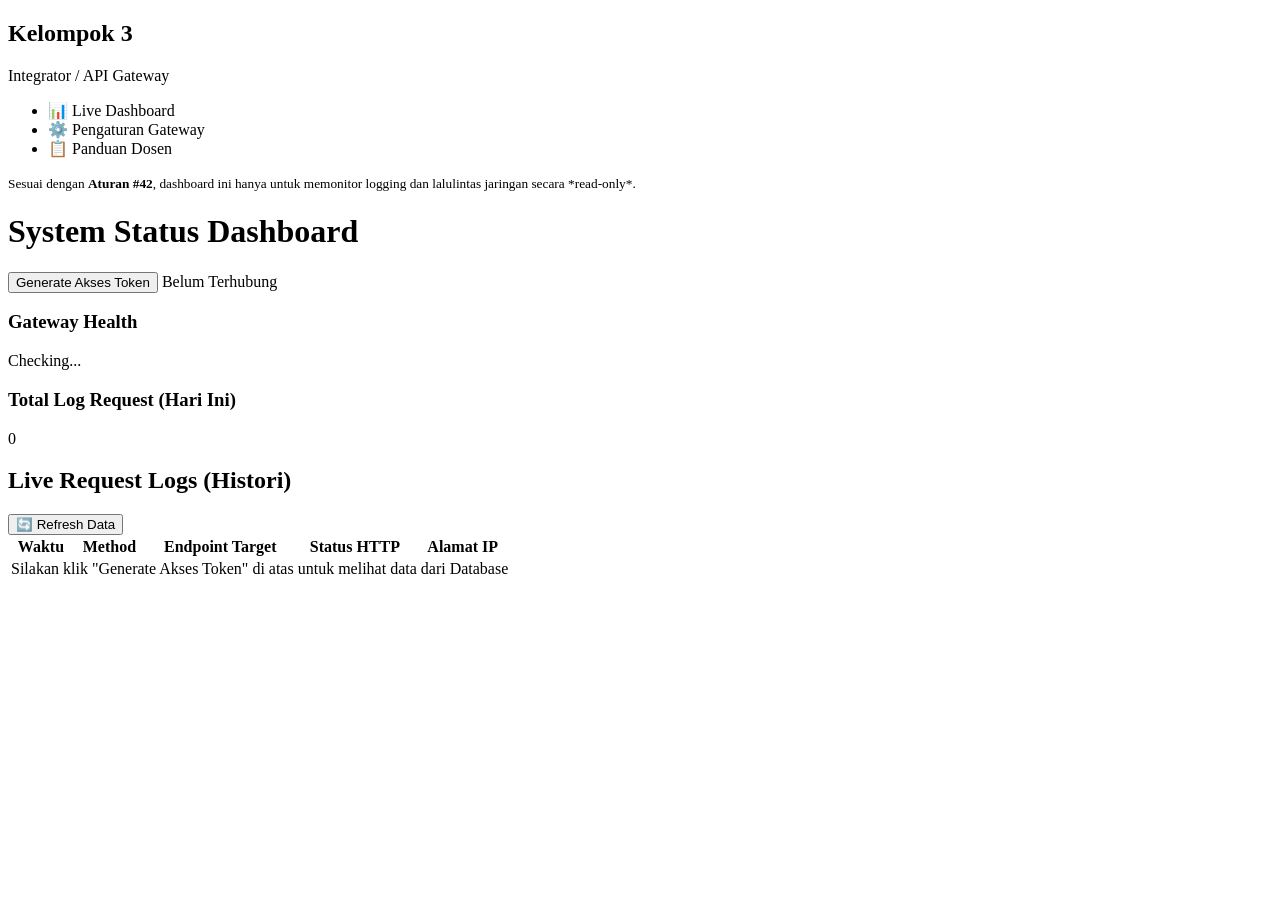
==== api-gateway/public/index.html @ d882895a "" ====
<!DOCTYPE html>
<html lang="id">
<head>
    <meta charset="UTF-8">
    <meta name="viewport" content="width=device-width, initial-scale=1.0">
    <title>API Gateway Dashboard - Kelompok 3</title>
    <link href="https://fonts.googleapis.com/css2?family=Inter:wght@300;400;600;700&display=swap" rel="stylesheet">
    <link rel="stylesheet" href="/ui/style.css">
</head>
<body>
    <div class="dashboard-container">
        <aside class="sidebar">
            <div class="logo">
                <h2>Kelompok 3</h2>
                <p>Integrator / API Gateway</p>
            </div>
            <nav>
                <ul>
                    <li class="active">📊 Live Dashboard</li>
                    <li>⚙️ Pengaturan Gateway</li>
                    <li>📋 Panduan Dosen</li>
                </ul>
            </nav>
            
            <div class="info-box">
                <small>Sesuai dengan <b>Aturan #42</b>, dashboard ini hanya untuk memonitor logging dan lalulintas jaringan secara *read-only*.</small>
            </div>
        </aside>

        <main class="main-content">
            <header>
                <h1>System Status Dashboard</h1>
                <div class="auth-section">
                    <button id="generateTokenBtn" class="btn-primary">Generate Akses Token</button>
                    <span id="tokenStatus" class="status-badge offline">Belum Terhubung</span>
                </div>
            </header>

            <div class="metrics-grid">
                <div class="metric-card glass">
                    <h3>Gateway Health</h3>
                    <div class="value" id="healthStatus">Checking...</div>
                </div>
                <div class="metric-card glass">
                    <h3>Total Log Request (Hari Ini)</h3>
                    <div class="value" id="totalRequests">0</div>
                </div>
            </div>

            <section class="logs-section glass">
                <div class="section-header">
                    <h2>Live Request Logs (Histori)</h2>
                    <button id="refreshLogsBtn" class="btn-secondary">🔄 Refresh Data</button>
                </div>
                <div class="table-container">
                    <table id="logsTable">
                        <thead>
                            <tr>
                                <th>Waktu</th>
                                <th>Method</th>
                                <th>Endpoint Target</th>
                                <th>Status HTTP</th>
                                <th>Alamat IP</th>
                            </tr>
                        </thead>
                        <tbody>
                            <tr>
                                <td colspan="5" class="empty-state">Silakan klik "Generate Akses Token" di atas untuk melihat data dari Database</td>
                            </tr>
                        </tbody>
                    </table>
                </div>
            </section>
        </main>
    </div>
    <script src="/ui/script.js"></script>
</body>
</html>
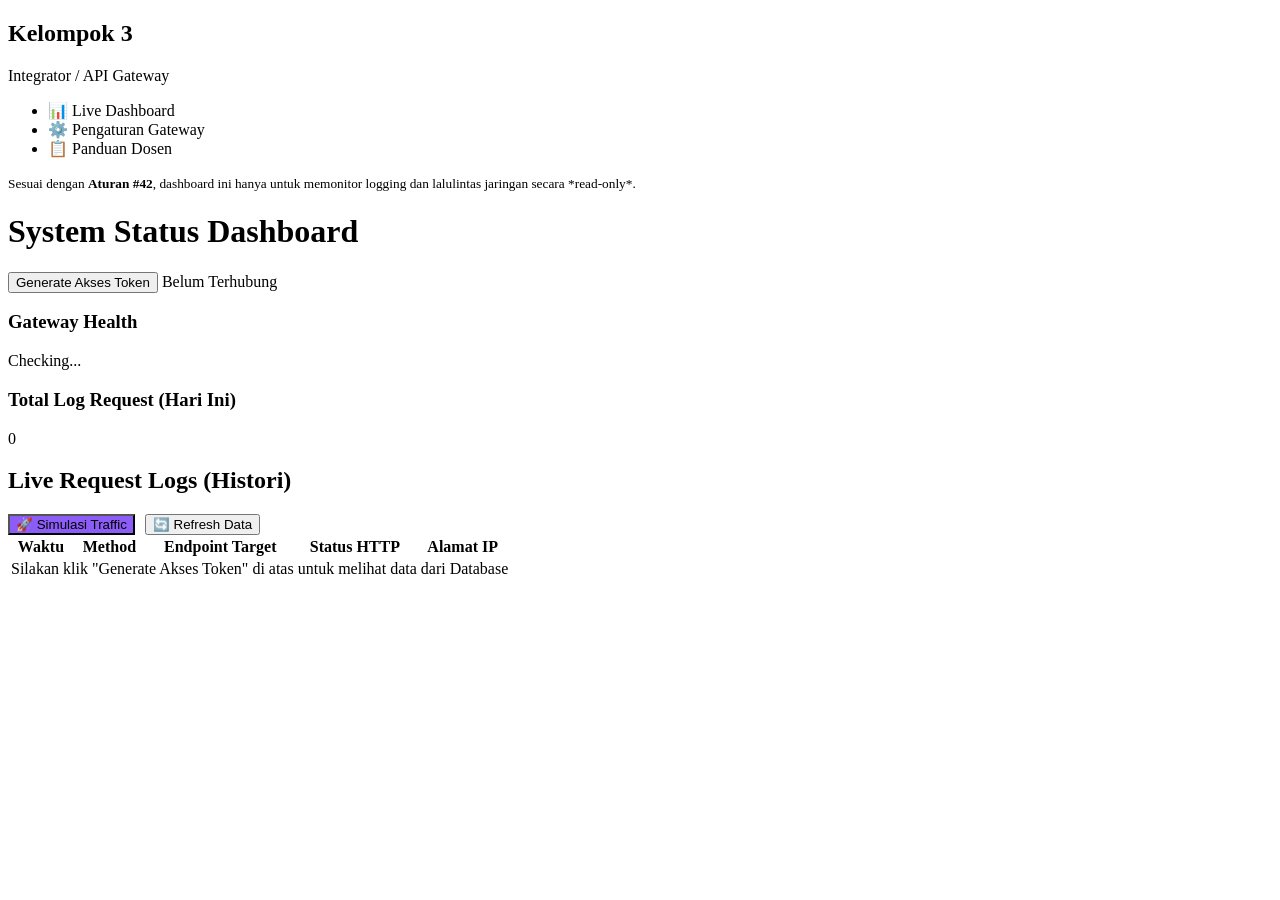
==== commit 9307564d: "" ====
--- a/api-gateway/public/index.html
+++ b/api-gateway/public/index.html
@@ -16,9 +16,9 @@
             </div>
             <nav>
                 <ul>
-                    <li class="active">📊 Live Dashboard</li>
-                    <li>⚙️ Pengaturan Gateway</li>
-                    <li>📋 Panduan Dosen</li>
+                    <li id="menuDashboard" class="active">📊 Live Dashboard</li>
+                    <li id="menuPengaturan">⚙️ Pengaturan Gateway</li>
+                    <li id="menuPanduan">📋 Panduan Dosen</li>
                 </ul>
             </nav>
             
@@ -50,7 +50,10 @@
             <section class="logs-section glass">
                 <div class="section-header">
                     <h2>Live Request Logs (Histori)</h2>
-                    <button id="refreshLogsBtn" class="btn-secondary">🔄 Refresh Data</button>
+                    <div style="display:flex; gap:10px;">
+                        <button id="simulateBtn" class="btn-primary" style="background:#8b5cf6;">🚀 Simulasi Traffic</button>
+                        <button id="refreshLogsBtn" class="btn-secondary">🔄 Refresh Data</button>
+                    </div>
                 </div>
                 <div class="table-container">
                     <table id="logsTable">
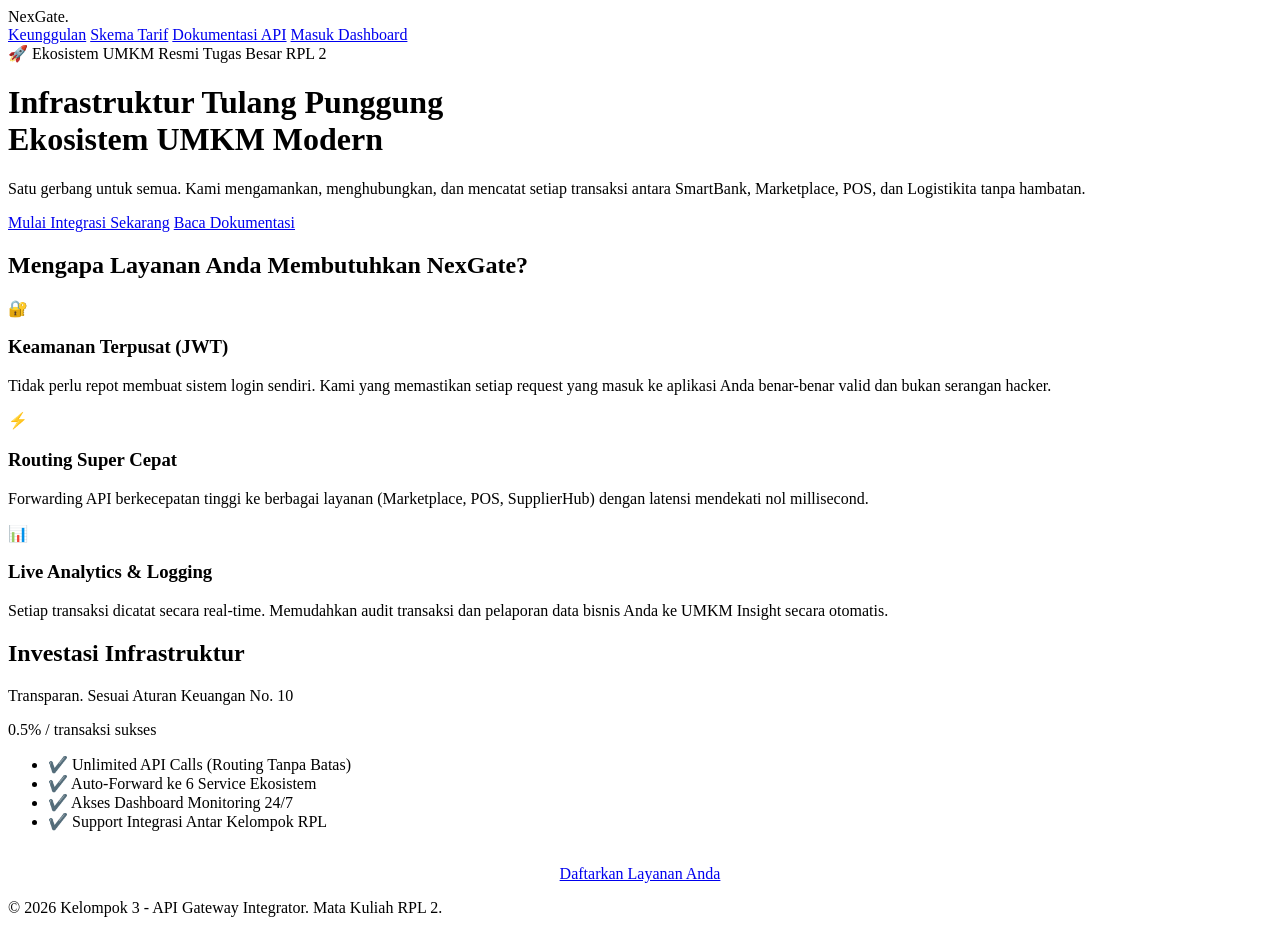
==== commit 4bc667e4: "" ====
--- a/api-gateway/public/index.html
+++ b/api-gateway/public/index.html
@@ -3,79 +3,72 @@
 <head>
     <meta charset="UTF-8">
     <meta name="viewport" content="width=device-width, initial-scale=1.0">
-    <title>API Gateway Dashboard - Kelompok 3</title>
-    <link href="https://fonts.googleapis.com/css2?family=Inter:wght@300;400;600;700&display=swap" rel="stylesheet">
-    <link rel="stylesheet" href="/ui/style.css">
+    <title>NexGate - Enterprise API Gateway UMKM</title>
+    <link href="https://fonts.googleapis.com/css2?family=Outfit:wght@300;400;600;800&display=swap" rel="stylesheet">
+    <link rel="stylesheet" href="/ui/landing.css">
 </head>
 <body>
-    <div class="dashboard-container">
-        <aside class="sidebar">
-            <div class="logo">
-                <h2>Kelompok 3</h2>
-                <p>Integrator / API Gateway</p>
+    <nav class="navbar">
+        <div class="logo">NexGate<span>.</span></div>
+        <div class="nav-links">
+            <a href="#fitur">Keunggulan</a>
+            <a href="#harga">Skema Tarif</a>
+            <a href="/docs" target="_blank">Dokumentasi API</a>
+            <a href="/ui/dashboard.html" class="btn-login">Masuk Dashboard</a>
+        </div>
+    </nav>
+
+    <header class="hero">
+        <div class="hero-content">
+            <div class="badge">🚀 Ekosistem UMKM Resmi Tugas Besar RPL 2</div>
+            <h1>Infrastruktur Tulang Punggung<br>Ekosistem <span class="gradient-text">UMKM Modern</span></h1>
+            <p>Satu gerbang untuk semua. Kami mengamankan, menghubungkan, dan mencatat setiap transaksi antara SmartBank, Marketplace, POS, dan Logistikita tanpa hambatan.</p>
+            <div class="cta-group">
+                <a href="/ui/dashboard.html" class="btn-primary">Mulai Integrasi Sekarang</a>
+                <a href="/docs" target="_blank" class="btn-secondary">Baca Dokumentasi</a>
             </div>
-            <nav>
-                <ul>
-                    <li id="menuDashboard" class="active">📊 Live Dashboard</li>
-                    <li id="menuPengaturan">⚙️ Pengaturan Gateway</li>
-                    <li id="menuPanduan">📋 Panduan Dosen</li>
-                </ul>
-            </nav>
-            
-            <div class="info-box">
-                <small>Sesuai dengan <b>Aturan #42</b>, dashboard ini hanya untuk memonitor logging dan lalulintas jaringan secara *read-only*.</small>
+        </div>
+    </header>
+
+    <section id="fitur" class="features">
+        <h2 class="section-title">Mengapa Layanan Anda Membutuhkan NexGate?</h2>
+        <div class="grid">
+            <div class="card">
+                <div class="icon">🔐</div>
+                <h3>Keamanan Terpusat (JWT)</h3>
+                <p>Tidak perlu repot membuat sistem login sendiri. Kami yang memastikan setiap request yang masuk ke aplikasi Anda benar-benar valid dan bukan serangan hacker.</p>
             </div>
-        </aside>
+            <div class="card">
+                <div class="icon">⚡</div>
+                <h3>Routing Super Cepat</h3>
+                <p>Forwarding API berkecepatan tinggi ke berbagai layanan (Marketplace, POS, SupplierHub) dengan latensi mendekati nol millisecond.</p>
+            </div>
+            <div class="card">
+                <div class="icon">📊</div>
+                <h3>Live Analytics & Logging</h3>
+                <p>Setiap transaksi dicatat secara real-time. Memudahkan audit transaksi dan pelaporan data bisnis Anda ke UMKM Insight secara otomatis.</p>
+            </div>
+        </div>
+    </section>
 
-        <main class="main-content">
-            <header>
-                <h1>System Status Dashboard</h1>
-                <div class="auth-section">
-                    <button id="generateTokenBtn" class="btn-primary">Generate Akses Token</button>
-                    <span id="tokenStatus" class="status-badge offline">Belum Terhubung</span>
-                </div>
-            </header>
+    <section id="harga" class="pricing">
+        <div class="pricing-card glass">
+            <h2>Investasi Infrastruktur</h2>
+            <p class="subtitle">Transparan. Sesuai Aturan Keuangan No. 10</p>
+            <div class="price">0.5%<span> / transaksi sukses</span></div>
+            <ul class="benefits">
+                <li>✔️ Unlimited API Calls (Routing Tanpa Batas)</li>
+                <li>✔️ Auto-Forward ke 6 Service Ekosistem</li>
+                <li>✔️ Akses Dashboard Monitoring 24/7</li>
+                <li>✔️ Support Integrasi Antar Kelompok RPL</li>
+            </ul>
+            <br>
+            <a href="/ui/dashboard.html" class="btn-primary" style="width:100%; text-align:center; display:block;">Daftarkan Layanan Anda</a>
+        </div>
+    </section>
 
-            <div class="metrics-grid">
-                <div class="metric-card glass">
-                    <h3>Gateway Health</h3>
-                    <div class="value" id="healthStatus">Checking...</div>
-                </div>
-                <div class="metric-card glass">
-                    <h3>Total Log Request (Hari Ini)</h3>
-                    <div class="value" id="totalRequests">0</div>
-                </div>
-            </div>
-
-            <section class="logs-section glass">
-                <div class="section-header">
-                    <h2>Live Request Logs (Histori)</h2>
-                    <div style="display:flex; gap:10px;">
-                        <button id="simulateBtn" class="btn-primary" style="background:#8b5cf6;">🚀 Simulasi Traffic</button>
-                        <button id="refreshLogsBtn" class="btn-secondary">🔄 Refresh Data</button>
-                    </div>
-                </div>
-                <div class="table-container">
-                    <table id="logsTable">
-                        <thead>
-                            <tr>
-                                <th>Waktu</th>
-                                <th>Method</th>
-                                <th>Endpoint Target</th>
-                                <th>Status HTTP</th>
-                                <th>Alamat IP</th>
-                            </tr>
-                        </thead>
-                        <tbody>
-                            <tr>
-                                <td colspan="5" class="empty-state">Silakan klik "Generate Akses Token" di atas untuk melihat data dari Database</td>
-                            </tr>
-                        </tbody>
-                    </table>
-                </div>
-            </section>
-        </main>
-    </div>
-    <script src="/ui/script.js"></script>
+    <footer>
+        <p>&copy; 2026 Kelompok 3 - API Gateway Integrator. Mata Kuliah RPL 2.</p>
+    </footer>
 </body>
 </html>
